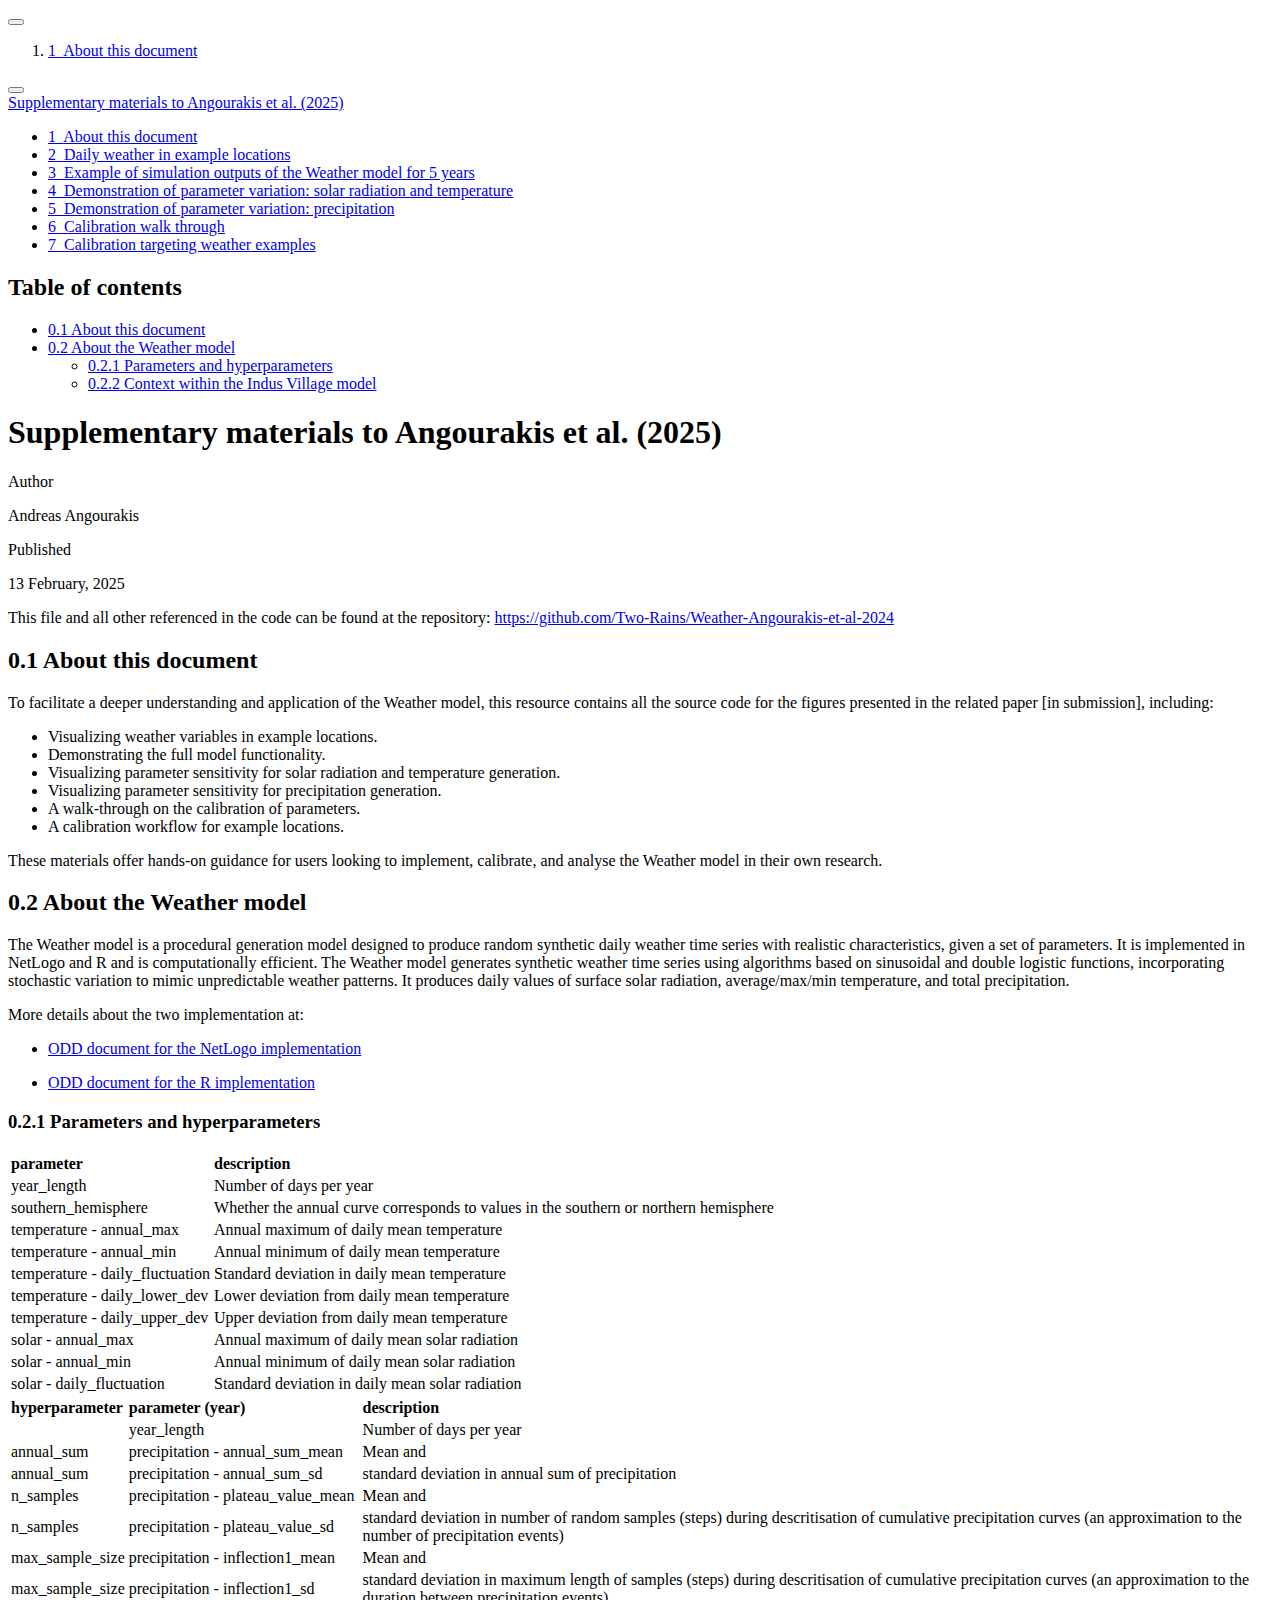
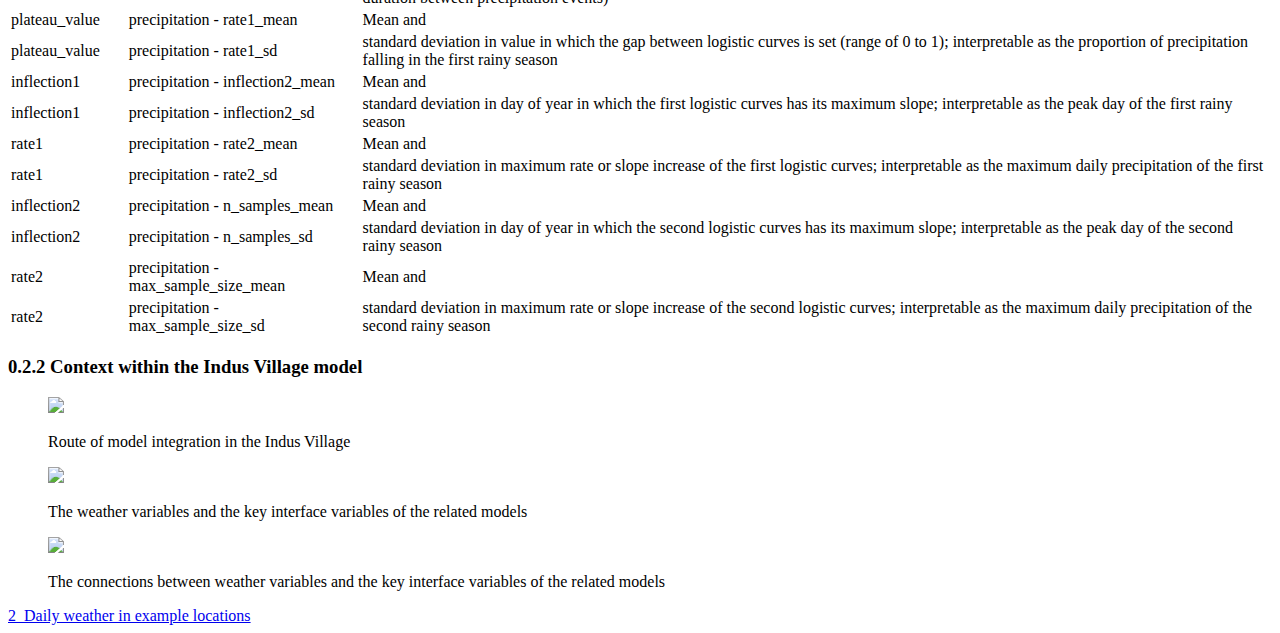
==== index.html @ 5a53f9b8 "Built site for gh-pages" ====
<!DOCTYPE html>
<html xmlns="http://www.w3.org/1999/xhtml" lang="en" xml:lang="en"><head>

<meta charset="utf-8">
<meta name="generator" content="quarto-1.4.550">

<meta name="viewport" content="width=device-width, initial-scale=1.0, user-scalable=yes">

<meta name="author" content="Andreas Angourakis">

<title>Supplementary materials to Angourakis et al.&nbsp;(2025)</title>
<style>
code{white-space: pre-wrap;}
span.smallcaps{font-variant: small-caps;}
div.columns{display: flex; gap: min(4vw, 1.5em);}
div.column{flex: auto; overflow-x: auto;}
div.hanging-indent{margin-left: 1.5em; text-indent: -1.5em;}
ul.task-list{list-style: none;}
ul.task-list li input[type="checkbox"] {
  width: 0.8em;
  margin: 0 0.8em 0.2em -1em; /* quarto-specific, see https://github.com/quarto-dev/quarto-cli/issues/4556 */ 
  vertical-align: middle;
}
</style>


<script src="site_libs/quarto-nav/quarto-nav.js"></script>
<script src="site_libs/quarto-nav/headroom.min.js"></script>
<script src="site_libs/clipboard/clipboard.min.js"></script>
<script src="site_libs/quarto-search/autocomplete.umd.js"></script>
<script src="site_libs/quarto-search/fuse.min.js"></script>
<script src="site_libs/quarto-search/quarto-search.js"></script>
<meta name="quarto:offset" content="./">
<link href="./weather-examples.html" rel="next">
<script src="site_libs/quarto-html/quarto.js"></script>
<script src="site_libs/quarto-html/popper.min.js"></script>
<script src="site_libs/quarto-html/tippy.umd.min.js"></script>
<script src="site_libs/quarto-html/anchor.min.js"></script>
<link href="site_libs/quarto-html/tippy.css" rel="stylesheet">
<link href="site_libs/quarto-html/quarto-syntax-highlighting.css" rel="stylesheet" id="quarto-text-highlighting-styles">
<script src="site_libs/bootstrap/bootstrap.min.js"></script>
<link href="site_libs/bootstrap/bootstrap-icons.css" rel="stylesheet">
<link href="site_libs/bootstrap/bootstrap.min.css" rel="stylesheet" id="quarto-bootstrap" data-mode="light">
<script id="quarto-search-options" type="application/json">{
  "location": "sidebar",
  "copy-button": false,
  "collapse-after": 3,
  "panel-placement": "start",
  "type": "textbox",
  "limit": 50,
  "keyboard-shortcut": [
    "f",
    "/",
    "s"
  ],
  "show-item-context": false,
  "language": {
    "search-no-results-text": "No results",
    "search-matching-documents-text": "matching documents",
    "search-copy-link-title": "Copy link to search",
    "search-hide-matches-text": "Hide additional matches",
    "search-more-match-text": "more match in this document",
    "search-more-matches-text": "more matches in this document",
    "search-clear-button-title": "Clear",
    "search-text-placeholder": "",
    "search-detached-cancel-button-title": "Cancel",
    "search-submit-button-title": "Submit",
    "search-label": "Search"
  }
}</script>


</head>

<body class="nav-sidebar floating">

<div id="quarto-search-results"></div>
  <header id="quarto-header" class="headroom fixed-top">
  <nav class="quarto-secondary-nav">
    <div class="container-fluid d-flex">
      <button type="button" class="quarto-btn-toggle btn" data-bs-toggle="collapse" data-bs-target=".quarto-sidebar-collapse-item" aria-controls="quarto-sidebar" aria-expanded="false" aria-label="Toggle sidebar navigation" onclick="if (window.quartoToggleHeadroom) { window.quartoToggleHeadroom(); }">
        <i class="bi bi-layout-text-sidebar-reverse"></i>
      </button>
        <nav class="quarto-page-breadcrumbs" aria-label="breadcrumb"><ol class="breadcrumb"><li class="breadcrumb-item"><a href="./index.html"><span class="chapter-number">1</span>&nbsp; <span class="chapter-title">About this document</span></a></li></ol></nav>
        <a class="flex-grow-1" role="button" data-bs-toggle="collapse" data-bs-target=".quarto-sidebar-collapse-item" aria-controls="quarto-sidebar" aria-expanded="false" aria-label="Toggle sidebar navigation" onclick="if (window.quartoToggleHeadroom) { window.quartoToggleHeadroom(); }">      
        </a>
      <button type="button" class="btn quarto-search-button" aria-label="" onclick="window.quartoOpenSearch();">
        <i class="bi bi-search"></i>
      </button>
    </div>
  </nav>
</header>
<!-- content -->
<div id="quarto-content" class="quarto-container page-columns page-rows-contents page-layout-article">
<!-- sidebar -->
  <nav id="quarto-sidebar" class="sidebar collapse collapse-horizontal quarto-sidebar-collapse-item sidebar-navigation floating overflow-auto">
    <div class="pt-lg-2 mt-2 text-left sidebar-header">
    <div class="sidebar-title mb-0 py-0">
      <a href="./">Supplementary materials to Angourakis et al.&nbsp;(2025)</a> 
    </div>
      </div>
        <div class="mt-2 flex-shrink-0 align-items-center">
        <div class="sidebar-search">
        <div id="quarto-search" class="" title="Search"></div>
        </div>
        </div>
    <div class="sidebar-menu-container"> 
    <ul class="list-unstyled mt-1">
        <li class="sidebar-item">
  <div class="sidebar-item-container"> 
  <a href="./index.html" class="sidebar-item-text sidebar-link active">
 <span class="menu-text"><span class="chapter-number">1</span>&nbsp; <span class="chapter-title">About this document</span></span></a>
  </div>
</li>
        <li class="sidebar-item">
  <div class="sidebar-item-container"> 
  <a href="./weather-examples.html" class="sidebar-item-text sidebar-link">
 <span class="menu-text"><span class="chapter-number">2</span>&nbsp; <span class="chapter-title">Daily weather in example locations</span></span></a>
  </div>
</li>
        <li class="sidebar-item">
  <div class="sidebar-item-container"> 
  <a href="./full-model-example.html" class="sidebar-item-text sidebar-link">
 <span class="menu-text"><span class="chapter-number">3</span>&nbsp; <span class="chapter-title">Example of simulation outputs of the Weather model for 5 years</span></span></a>
  </div>
</li>
        <li class="sidebar-item">
  <div class="sidebar-item-container"> 
  <a href="./annual-sinusoid-curve-parameters.html" class="sidebar-item-text sidebar-link">
 <span class="menu-text"><span class="chapter-number">4</span>&nbsp; <span class="chapter-title">Demonstration of parameter variation: solar radiation and temperature</span></span></a>
  </div>
</li>
        <li class="sidebar-item">
  <div class="sidebar-item-container"> 
  <a href="./precipitation-parameters.html" class="sidebar-item-text sidebar-link">
 <span class="menu-text"><span class="chapter-number">5</span>&nbsp; <span class="chapter-title">Demonstration of parameter variation: precipitation</span></span></a>
  </div>
</li>
        <li class="sidebar-item">
  <div class="sidebar-item-container"> 
  <a href="./walkthrough-attempts.html" class="sidebar-item-text sidebar-link">
 <span class="menu-text"><span class="chapter-number">6</span>&nbsp; <span class="chapter-title">Calibration walk through</span></span></a>
  </div>
</li>
        <li class="sidebar-item">
  <div class="sidebar-item-container"> 
  <a href="./best-shot.html" class="sidebar-item-text sidebar-link">
 <span class="menu-text"><span class="chapter-number">7</span>&nbsp; <span class="chapter-title">Calibration targeting weather examples</span></span></a>
  </div>
</li>
    </ul>
    </div>
</nav>
<div id="quarto-sidebar-glass" class="quarto-sidebar-collapse-item" data-bs-toggle="collapse" data-bs-target=".quarto-sidebar-collapse-item"></div>
<!-- margin-sidebar -->
    <div id="quarto-margin-sidebar" class="sidebar margin-sidebar">
        <nav id="TOC" role="doc-toc" class="toc-active">
    <h2 id="toc-title">Table of contents</h2>
   
  <ul>
  <li><a href="#about-this-document" id="toc-about-this-document" class="nav-link active" data-scroll-target="#about-this-document"><span class="header-section-number">0.1</span> About this document</a></li>
  <li><a href="#about-the-weather-model" id="toc-about-the-weather-model" class="nav-link" data-scroll-target="#about-the-weather-model"><span class="header-section-number">0.2</span> About the Weather model</a>
  <ul class="collapse">
  <li><a href="#parameters-and-hyperparameters" id="toc-parameters-and-hyperparameters" class="nav-link" data-scroll-target="#parameters-and-hyperparameters"><span class="header-section-number">0.2.1</span> Parameters and hyperparameters</a></li>
  <li><a href="#context-within-the-indus-village-model" id="toc-context-within-the-indus-village-model" class="nav-link" data-scroll-target="#context-within-the-indus-village-model"><span class="header-section-number">0.2.2</span> Context within the Indus Village model</a></li>
  </ul></li>
  </ul>
</nav>
    </div>
<!-- main -->
<main class="content" id="quarto-document-content">

<header id="title-block-header" class="quarto-title-block default">
<div class="quarto-title">
<h1 class="title">Supplementary materials to Angourakis et al.&nbsp;(2025)</h1>
</div>



<div class="quarto-title-meta">

    <div>
    <div class="quarto-title-meta-heading">Author</div>
    <div class="quarto-title-meta-contents">
             <p>Andreas Angourakis </p>
          </div>
  </div>
    
    <div>
    <div class="quarto-title-meta-heading">Published</div>
    <div class="quarto-title-meta-contents">
      <p class="date">13 February, 2025</p>
    </div>
  </div>
  
    
  </div>
  


</header>


<p>This file and all other referenced in the code can be found at the repository: <a href="https://github.com/Two-Rains/Weather-Angourakis-et-al-2024" class="uri">https://github.com/Two-Rains/Weather-Angourakis-et-al-2024</a></p>
<section id="about-this-document" class="level2" data-number="0.1">
<h2 data-number="0.1" class="anchored" data-anchor-id="about-this-document"><span class="header-section-number">0.1</span> About this document</h2>
<p>To facilitate a deeper understanding and application of the Weather model, this resource contains all the source code for the figures presented in the related paper [in submission], including:</p>
<ul>
<li>Visualizing weather variables in example locations.</li>
<li>Demonstrating the full model functionality.</li>
<li>Visualizing parameter sensitivity for solar radiation and temperature generation.</li>
<li>Visualizing parameter sensitivity for precipitation generation.</li>
<li>A walk-through on the calibration of parameters.</li>
<li>A calibration workflow for example locations.</li>
</ul>
<p>These materials offer hands-on guidance for users looking to implement, calibrate, and analyse the Weather model in their own research.</p>
</section>
<section id="about-the-weather-model" class="level2" data-number="0.2">
<h2 data-number="0.2" class="anchored" data-anchor-id="about-the-weather-model"><span class="header-section-number">0.2</span> About the Weather model</h2>
<p>The Weather model is a procedural generation model designed to produce random synthetic daily weather time series with realistic characteristics, given a set of parameters. It is implemented in NetLogo and R and is computationally efficient. The Weather model generates synthetic weather time series using algorithms based on sinusoidal and double logistic functions, incorporating stochastic variation to mimic unpredictable weather patterns. It produces daily values of surface solar radiation, average/max/min temperature, and total precipitation.</p>
<p>More details about the two implementation at:</p>
<ul>
<li><p><a href="netlogo/ODD-netlogo.md">ODD document for the NetLogo implementation</a></p></li>
<li><p><a href="source/ODD-R.md">ODD document for the R implementation</a></p></li>
</ul>
<section id="parameters-and-hyperparameters" class="level3" data-number="0.2.1">
<h3 data-number="0.2.1" class="anchored" data-anchor-id="parameters-and-hyperparameters"><span class="header-section-number">0.2.1</span> Parameters and hyperparameters</h3>
<div class="cell">
<div class="cell-output-display">
<div>
<table data-quarto-postprocess="true" class="table table-sm table-striped small">
<thead>
<tr class="header">
<th style="text-align: left;" data-quarto-table-cell-role="th">parameter</th>
<th style="text-align: left;" data-quarto-table-cell-role="th">description</th>
</tr>
</thead>
<tbody>
<tr class="odd">
<td style="text-align: left;">year_length</td>
<td style="text-align: left;">Number of days per year</td>
</tr>
<tr class="even">
<td style="text-align: left;">southern_hemisphere</td>
<td style="text-align: left;">Whether the annual curve corresponds to values in the southern or northern hemisphere</td>
</tr>
<tr class="odd">
<td style="text-align: left;">temperature - annual_max</td>
<td style="text-align: left;">Annual maximum of daily mean temperature</td>
</tr>
<tr class="even">
<td style="text-align: left;">temperature - annual_min</td>
<td style="text-align: left;">Annual minimum of daily mean temperature</td>
</tr>
<tr class="odd">
<td style="text-align: left;">temperature - daily_fluctuation</td>
<td style="text-align: left;">Standard deviation in daily mean temperature</td>
</tr>
<tr class="even">
<td style="text-align: left;">temperature - daily_lower_dev</td>
<td style="text-align: left;">Lower deviation from daily mean temperature</td>
</tr>
<tr class="odd">
<td style="text-align: left;">temperature - daily_upper_dev</td>
<td style="text-align: left;">Upper deviation from daily mean temperature</td>
</tr>
<tr class="even">
<td style="text-align: left;">solar - annual_max</td>
<td style="text-align: left;">Annual maximum of daily mean solar radiation</td>
</tr>
<tr class="odd">
<td style="text-align: left;">solar - annual_min</td>
<td style="text-align: left;">Annual minimum of daily mean solar radiation</td>
</tr>
<tr class="even">
<td style="text-align: left;">solar - daily_fluctuation</td>
<td style="text-align: left;">Standard deviation in daily mean solar radiation</td>
</tr>
</tbody>
</table>


</div>
</div>
</div>
<div class="cell">
<div class="cell-output-display">
<div>
<table data-quarto-postprocess="true" class="table table-sm table-striped small">
<thead>
<tr class="header">
<th style="text-align: left;" data-quarto-table-cell-role="th">hyperparameter</th>
<th style="text-align: left;" data-quarto-table-cell-role="th">parameter (year)</th>
<th style="text-align: left;" data-quarto-table-cell-role="th">description</th>
</tr>
</thead>
<tbody>
<tr class="odd">
<td style="text-align: left;"></td>
<td style="text-align: left;">year_length</td>
<td style="text-align: left;">Number of days per year</td>
</tr>
<tr class="even">
<td style="text-align: left;">annual_sum</td>
<td style="text-align: left;">precipitation - annual_sum_mean</td>
<td style="text-align: left;">Mean and</td>
</tr>
<tr class="odd">
<td style="text-align: left;">annual_sum</td>
<td style="text-align: left;">precipitation - annual_sum_sd</td>
<td style="text-align: left;">standard deviation in annual sum of precipitation</td>
</tr>
<tr class="even">
<td style="text-align: left;">n_samples</td>
<td style="text-align: left;">precipitation - plateau_value_mean</td>
<td style="text-align: left;">Mean and</td>
</tr>
<tr class="odd">
<td style="text-align: left;">n_samples</td>
<td style="text-align: left;">precipitation - plateau_value_sd</td>
<td style="text-align: left;">standard deviation in number of random samples (steps) during descritisation of cumulative precipitation curves (an approximation to the number of precipitation events)</td>
</tr>
<tr class="even">
<td style="text-align: left;">max_sample_size</td>
<td style="text-align: left;">precipitation - inflection1_mean</td>
<td style="text-align: left;">Mean and</td>
</tr>
<tr class="odd">
<td style="text-align: left;">max_sample_size</td>
<td style="text-align: left;">precipitation - inflection1_sd</td>
<td style="text-align: left;">standard deviation in maximum length of samples (steps) during descritisation of cumulative precipitation curves (an approximation to the duration between precipitation events)</td>
</tr>
<tr class="even">
<td style="text-align: left;">plateau_value</td>
<td style="text-align: left;">precipitation - rate1_mean</td>
<td style="text-align: left;">Mean and</td>
</tr>
<tr class="odd">
<td style="text-align: left;">plateau_value</td>
<td style="text-align: left;">precipitation - rate1_sd</td>
<td style="text-align: left;">standard deviation in value in which the gap between logistic curves is set (range of 0 to 1); interpretable as the proportion of precipitation falling in the first rainy season</td>
</tr>
<tr class="even">
<td style="text-align: left;">inflection1</td>
<td style="text-align: left;">precipitation - inflection2_mean</td>
<td style="text-align: left;">Mean and</td>
</tr>
<tr class="odd">
<td style="text-align: left;">inflection1</td>
<td style="text-align: left;">precipitation - inflection2_sd</td>
<td style="text-align: left;">standard deviation in day of year in which the first logistic curves has its maximum slope; interpretable as the peak day of the first rainy season</td>
</tr>
<tr class="even">
<td style="text-align: left;">rate1</td>
<td style="text-align: left;">precipitation - rate2_mean</td>
<td style="text-align: left;">Mean and</td>
</tr>
<tr class="odd">
<td style="text-align: left;">rate1</td>
<td style="text-align: left;">precipitation - rate2_sd</td>
<td style="text-align: left;">standard deviation in maximum rate or slope increase of the first logistic curves; interpretable as the maximum daily precipitation of the first rainy season</td>
</tr>
<tr class="even">
<td style="text-align: left;">inflection2</td>
<td style="text-align: left;">precipitation - n_samples_mean</td>
<td style="text-align: left;">Mean and</td>
</tr>
<tr class="odd">
<td style="text-align: left;">inflection2</td>
<td style="text-align: left;">precipitation - n_samples_sd</td>
<td style="text-align: left;">standard deviation in day of year in which the second logistic curves has its maximum slope; interpretable as the peak day of the second rainy season</td>
</tr>
<tr class="even">
<td style="text-align: left;">rate2</td>
<td style="text-align: left;">precipitation - max_sample_size_mean</td>
<td style="text-align: left;">Mean and</td>
</tr>
<tr class="odd">
<td style="text-align: left;">rate2</td>
<td style="text-align: left;">precipitation - max_sample_size_sd</td>
<td style="text-align: left;">standard deviation in maximum rate or slope increase of the second logistic curves; interpretable as the maximum daily precipitation of the second rainy season</td>
</tr>
</tbody>
</table>


</div>
</div>
</div>
</section>
<section id="context-within-the-indus-village-model" class="level3" data-number="0.2.2">
<h3 data-number="0.2.2" class="anchored" data-anchor-id="context-within-the-indus-village-model"><span class="header-section-number">0.2.2</span> Context within the Indus Village model</h3>
<div class="quarto-figure quarto-figure-center">
<figure class="figure">
<p><img src="diagram/RoadMapSoFar_2024-07.png" class="img-fluid figure-img"></p>
<figcaption>Route of model integration in the Indus Village</figcaption>
</figure>
</div>
<div class="quarto-figure quarto-figure-center">
<figure class="figure">
<p><img src="diagram/Weather-LandCrop-links_v2.png" class="img-fluid figure-img"></p>
<figcaption>The weather variables and the key interface variables of the related models</figcaption>
</figure>
</div>
<div class="quarto-figure quarto-figure-center">
<figure class="figure">
<p><img src="diagram/Weather-LandCrop-links.png" class="img-fluid figure-img"></p>
<figcaption>The connections between weather variables and the key interface variables of the related models</figcaption>
</figure>
</div>


</section>
</section>

</main> <!-- /main -->
<script id="quarto-html-after-body" type="application/javascript">
window.document.addEventListener("DOMContentLoaded", function (event) {
  const toggleBodyColorMode = (bsSheetEl) => {
    const mode = bsSheetEl.getAttribute("data-mode");
    const bodyEl = window.document.querySelector("body");
    if (mode === "dark") {
      bodyEl.classList.add("quarto-dark");
      bodyEl.classList.remove("quarto-light");
    } else {
      bodyEl.classList.add("quarto-light");
      bodyEl.classList.remove("quarto-dark");
    }
  }
  const toggleBodyColorPrimary = () => {
    const bsSheetEl = window.document.querySelector("link#quarto-bootstrap");
    if (bsSheetEl) {
      toggleBodyColorMode(bsSheetEl);
    }
  }
  toggleBodyColorPrimary();  
  const icon = "";
  const anchorJS = new window.AnchorJS();
  anchorJS.options = {
    placement: 'right',
    icon: icon
  };
  anchorJS.add('.anchored');
  const isCodeAnnotation = (el) => {
    for (const clz of el.classList) {
      if (clz.startsWith('code-annotation-')) {                     
        return true;
      }
    }
    return false;
  }
  const clipboard = new window.ClipboardJS('.code-copy-button', {
    text: function(trigger) {
      const codeEl = trigger.previousElementSibling.cloneNode(true);
      for (const childEl of codeEl.children) {
        if (isCodeAnnotation(childEl)) {
          childEl.remove();
        }
      }
      return codeEl.innerText;
    }
  });
  clipboard.on('success', function(e) {
    // button target
    const button = e.trigger;
    // don't keep focus
    button.blur();
    // flash "checked"
    button.classList.add('code-copy-button-checked');
    var currentTitle = button.getAttribute("title");
    button.setAttribute("title", "Copied!");
    let tooltip;
    if (window.bootstrap) {
      button.setAttribute("data-bs-toggle", "tooltip");
      button.setAttribute("data-bs-placement", "left");
      button.setAttribute("data-bs-title", "Copied!");
      tooltip = new bootstrap.Tooltip(button, 
        { trigger: "manual", 
          customClass: "code-copy-button-tooltip",
          offset: [0, -8]});
      tooltip.show();    
    }
    setTimeout(function() {
      if (tooltip) {
        tooltip.hide();
        button.removeAttribute("data-bs-title");
        button.removeAttribute("data-bs-toggle");
        button.removeAttribute("data-bs-placement");
      }
      button.setAttribute("title", currentTitle);
      button.classList.remove('code-copy-button-checked');
    }, 1000);
    // clear code selection
    e.clearSelection();
  });
  function tippyHover(el, contentFn, onTriggerFn, onUntriggerFn) {
    const config = {
      allowHTML: true,
      maxWidth: 500,
      delay: 100,
      arrow: false,
      appendTo: function(el) {
          return el.parentElement;
      },
      interactive: true,
      interactiveBorder: 10,
      theme: 'quarto',
      placement: 'bottom-start',
    };
    if (contentFn) {
      config.content = contentFn;
    }
    if (onTriggerFn) {
      config.onTrigger = onTriggerFn;
    }
    if (onUntriggerFn) {
      config.onUntrigger = onUntriggerFn;
    }
    window.tippy(el, config); 
  }
  const noterefs = window.document.querySelectorAll('a[role="doc-noteref"]');
  for (var i=0; i<noterefs.length; i++) {
    const ref = noterefs[i];
    tippyHover(ref, function() {
      // use id or data attribute instead here
      let href = ref.getAttribute('data-footnote-href') || ref.getAttribute('href');
      try { href = new URL(href).hash; } catch {}
      const id = href.replace(/^#\/?/, "");
      const note = window.document.getElementById(id);
      return note.innerHTML;
    });
  }
  const xrefs = window.document.querySelectorAll('a.quarto-xref');
  const processXRef = (id, note) => {
    // Strip column container classes
    const stripColumnClz = (el) => {
      el.classList.remove("page-full", "page-columns");
      if (el.children) {
        for (const child of el.children) {
          stripColumnClz(child);
        }
      }
    }
    stripColumnClz(note)
    if (id === null || id.startsWith('sec-')) {
      // Special case sections, only their first couple elements
      const container = document.createElement("div");
      if (note.children && note.children.length > 2) {
        container.appendChild(note.children[0].cloneNode(true));
        for (let i = 1; i < note.children.length; i++) {
          const child = note.children[i];
          if (child.tagName === "P" && child.innerText === "") {
            continue;
          } else {
            container.appendChild(child.cloneNode(true));
            break;
          }
        }
        if (window.Quarto?.typesetMath) {
          window.Quarto.typesetMath(container);
        }
        return container.innerHTML
      } else {
        if (window.Quarto?.typesetMath) {
          window.Quarto.typesetMath(note);
        }
        return note.innerHTML;
      }
    } else {
      // Remove any anchor links if they are present
      const anchorLink = note.querySelector('a.anchorjs-link');
      if (anchorLink) {
        anchorLink.remove();
      }
      if (window.Quarto?.typesetMath) {
        window.Quarto.typesetMath(note);
      }
      // TODO in 1.5, we should make sure this works without a callout special case
      if (note.classList.contains("callout")) {
        return note.outerHTML;
      } else {
        return note.innerHTML;
      }
    }
  }
  for (var i=0; i<xrefs.length; i++) {
    const xref = xrefs[i];
    tippyHover(xref, undefined, function(instance) {
      instance.disable();
      let url = xref.getAttribute('href');
      let hash = undefined; 
      if (url.startsWith('#')) {
        hash = url;
      } else {
        try { hash = new URL(url).hash; } catch {}
      }
      if (hash) {
        const id = hash.replace(/^#\/?/, "");
        const note = window.document.getElementById(id);
        if (note !== null) {
          try {
            const html = processXRef(id, note.cloneNode(true));
            instance.setContent(html);
          } finally {
            instance.enable();
            instance.show();
          }
        } else {
          // See if we can fetch this
          fetch(url.split('#')[0])
          .then(res => res.text())
          .then(html => {
            const parser = new DOMParser();
            const htmlDoc = parser.parseFromString(html, "text/html");
            const note = htmlDoc.getElementById(id);
            if (note !== null) {
              const html = processXRef(id, note);
              instance.setContent(html);
            } 
          }).finally(() => {
            instance.enable();
            instance.show();
          });
        }
      } else {
        // See if we can fetch a full url (with no hash to target)
        // This is a special case and we should probably do some content thinning / targeting
        fetch(url)
        .then(res => res.text())
        .then(html => {
          const parser = new DOMParser();
          const htmlDoc = parser.parseFromString(html, "text/html");
          const note = htmlDoc.querySelector('main.content');
          if (note !== null) {
            // This should only happen for chapter cross references
            // (since there is no id in the URL)
            // remove the first header
            if (note.children.length > 0 && note.children[0].tagName === "HEADER") {
              note.children[0].remove();
            }
            const html = processXRef(null, note);
            instance.setContent(html);
          } 
        }).finally(() => {
          instance.enable();
          instance.show();
        });
      }
    }, function(instance) {
    });
  }
      let selectedAnnoteEl;
      const selectorForAnnotation = ( cell, annotation) => {
        let cellAttr = 'data-code-cell="' + cell + '"';
        let lineAttr = 'data-code-annotation="' +  annotation + '"';
        const selector = 'span[' + cellAttr + '][' + lineAttr + ']';
        return selector;
      }
      const selectCodeLines = (annoteEl) => {
        const doc = window.document;
        const targetCell = annoteEl.getAttribute("data-target-cell");
        const targetAnnotation = annoteEl.getAttribute("data-target-annotation");
        const annoteSpan = window.document.querySelector(selectorForAnnotation(targetCell, targetAnnotation));
        const lines = annoteSpan.getAttribute("data-code-lines").split(",");
        const lineIds = lines.map((line) => {
          return targetCell + "-" + line;
        })
        let top = null;
        let height = null;
        let parent = null;
        if (lineIds.length > 0) {
            //compute the position of the single el (top and bottom and make a div)
            const el = window.document.getElementById(lineIds[0]);
            top = el.offsetTop;
            height = el.offsetHeight;
            parent = el.parentElement.parentElement;
          if (lineIds.length > 1) {
            const lastEl = window.document.getElementById(lineIds[lineIds.length - 1]);
            const bottom = lastEl.offsetTop + lastEl.offsetHeight;
            height = bottom - top;
          }
          if (top !== null && height !== null && parent !== null) {
            // cook up a div (if necessary) and position it 
            let div = window.document.getElementById("code-annotation-line-highlight");
            if (div === null) {
              div = window.document.createElement("div");
              div.setAttribute("id", "code-annotation-line-highlight");
              div.style.position = 'absolute';
              parent.appendChild(div);
            }
            div.style.top = top - 2 + "px";
            div.style.height = height + 4 + "px";
            div.style.left = 0;
            let gutterDiv = window.document.getElementById("code-annotation-line-highlight-gutter");
            if (gutterDiv === null) {
              gutterDiv = window.document.createElement("div");
              gutterDiv.setAttribute("id", "code-annotation-line-highlight-gutter");
              gutterDiv.style.position = 'absolute';
              const codeCell = window.document.getElementById(targetCell);
              const gutter = codeCell.querySelector('.code-annotation-gutter');
              gutter.appendChild(gutterDiv);
            }
            gutterDiv.style.top = top - 2 + "px";
            gutterDiv.style.height = height + 4 + "px";
          }
          selectedAnnoteEl = annoteEl;
        }
      };
      const unselectCodeLines = () => {
        const elementsIds = ["code-annotation-line-highlight", "code-annotation-line-highlight-gutter"];
        elementsIds.forEach((elId) => {
          const div = window.document.getElementById(elId);
          if (div) {
            div.remove();
          }
        });
        selectedAnnoteEl = undefined;
      };
        // Handle positioning of the toggle
    window.addEventListener(
      "resize",
      throttle(() => {
        elRect = undefined;
        if (selectedAnnoteEl) {
          selectCodeLines(selectedAnnoteEl);
        }
      }, 10)
    );
    function throttle(fn, ms) {
    let throttle = false;
    let timer;
      return (...args) => {
        if(!throttle) { // first call gets through
            fn.apply(this, args);
            throttle = true;
        } else { // all the others get throttled
            if(timer) clearTimeout(timer); // cancel #2
            timer = setTimeout(() => {
              fn.apply(this, args);
              timer = throttle = false;
            }, ms);
        }
      };
    }
      // Attach click handler to the DT
      const annoteDls = window.document.querySelectorAll('dt[data-target-cell]');
      for (const annoteDlNode of annoteDls) {
        annoteDlNode.addEventListener('click', (event) => {
          const clickedEl = event.target;
          if (clickedEl !== selectedAnnoteEl) {
            unselectCodeLines();
            const activeEl = window.document.querySelector('dt[data-target-cell].code-annotation-active');
            if (activeEl) {
              activeEl.classList.remove('code-annotation-active');
            }
            selectCodeLines(clickedEl);
            clickedEl.classList.add('code-annotation-active');
          } else {
            // Unselect the line
            unselectCodeLines();
            clickedEl.classList.remove('code-annotation-active');
          }
        });
      }
  const findCites = (el) => {
    const parentEl = el.parentElement;
    if (parentEl) {
      const cites = parentEl.dataset.cites;
      if (cites) {
        return {
          el,
          cites: cites.split(' ')
        };
      } else {
        return findCites(el.parentElement)
      }
    } else {
      return undefined;
    }
  };
  var bibliorefs = window.document.querySelectorAll('a[role="doc-biblioref"]');
  for (var i=0; i<bibliorefs.length; i++) {
    const ref = bibliorefs[i];
    const citeInfo = findCites(ref);
    if (citeInfo) {
      tippyHover(citeInfo.el, function() {
        var popup = window.document.createElement('div');
        citeInfo.cites.forEach(function(cite) {
          var citeDiv = window.document.createElement('div');
          citeDiv.classList.add('hanging-indent');
          citeDiv.classList.add('csl-entry');
          var biblioDiv = window.document.getElementById('ref-' + cite);
          if (biblioDiv) {
            citeDiv.innerHTML = biblioDiv.innerHTML;
          }
          popup.appendChild(citeDiv);
        });
        return popup.innerHTML;
      });
    }
  }
});
</script>
<nav class="page-navigation">
  <div class="nav-page nav-page-previous">
  </div>
  <div class="nav-page nav-page-next">
      <a href="./weather-examples.html" class="pagination-link" aria-label="Daily weather in example locations">
        <span class="nav-page-text"><span class="chapter-number">2</span>&nbsp; <span class="chapter-title">Daily weather in example locations</span></span> <i class="bi bi-arrow-right-short"></i>
      </a>
  </div>
</nav>
</div> <!-- /content -->




</body></html>
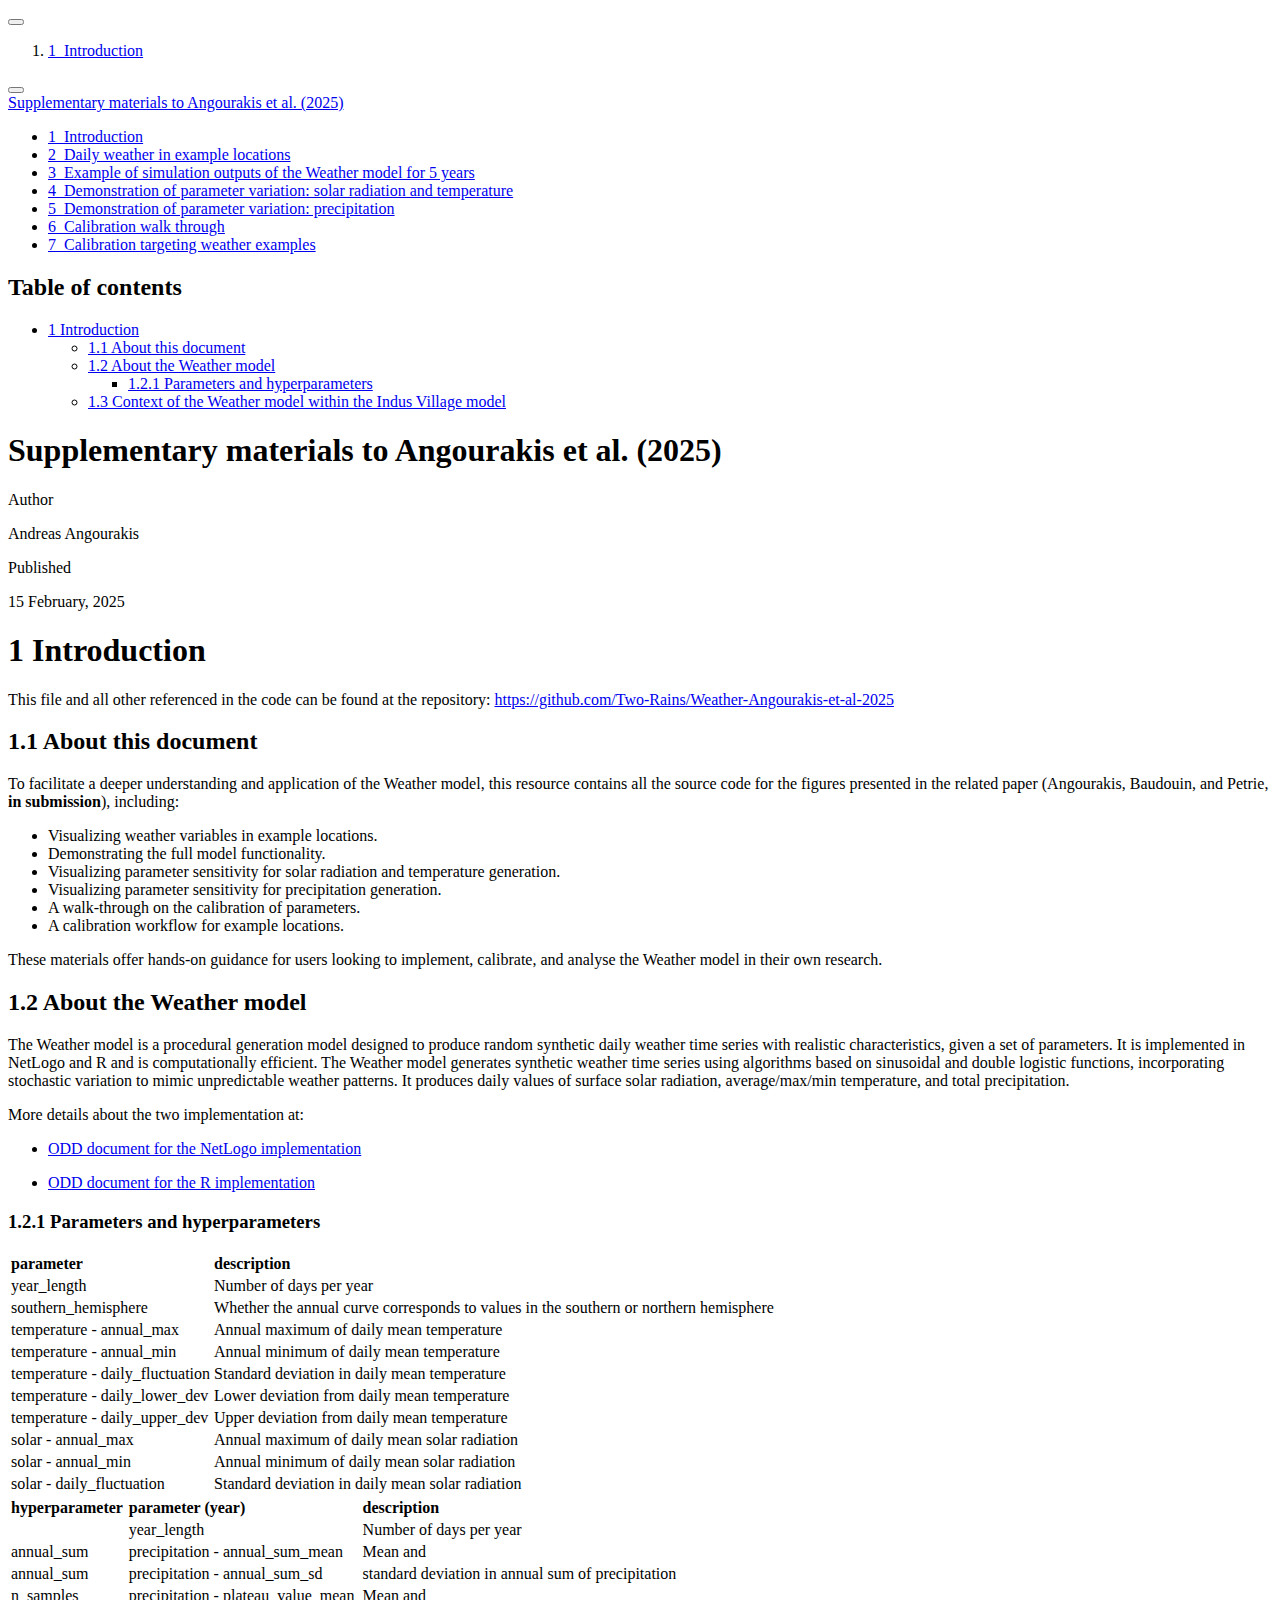
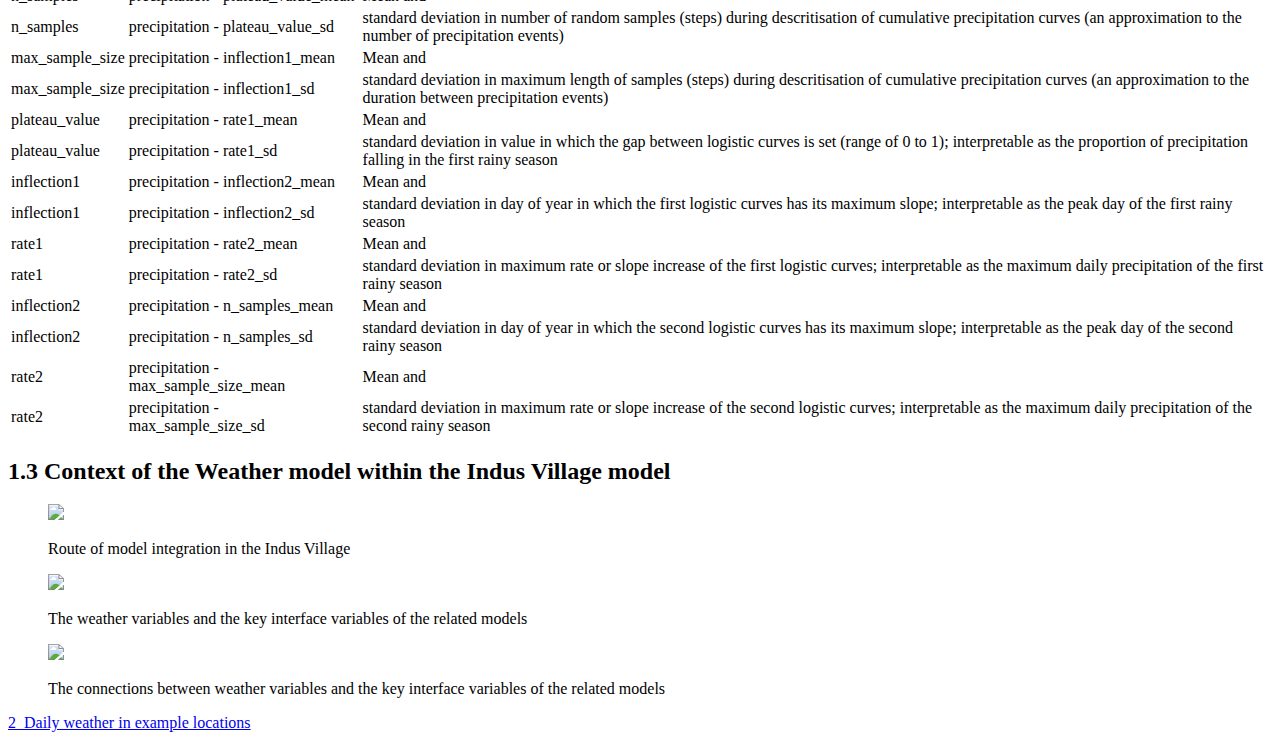
==== commit 0fe18c5f: "Built site for gh-pages" ====
--- a/index.html
+++ b/index.html
@@ -81,7 +81,7 @@
       <button type="button" class="quarto-btn-toggle btn" data-bs-toggle="collapse" data-bs-target=".quarto-sidebar-collapse-item" aria-controls="quarto-sidebar" aria-expanded="false" aria-label="Toggle sidebar navigation" onclick="if (window.quartoToggleHeadroom) { window.quartoToggleHeadroom(); }">
         <i class="bi bi-layout-text-sidebar-reverse"></i>
       </button>
-        <nav class="quarto-page-breadcrumbs" aria-label="breadcrumb"><ol class="breadcrumb"><li class="breadcrumb-item"><a href="./index.html"><span class="chapter-number">1</span>&nbsp; <span class="chapter-title">About this document</span></a></li></ol></nav>
+        <nav class="quarto-page-breadcrumbs" aria-label="breadcrumb"><ol class="breadcrumb"><li class="breadcrumb-item"><a href="./index.html"><span class="chapter-number">1</span>&nbsp; <span class="chapter-title">Introduction</span></a></li></ol></nav>
         <a class="flex-grow-1" role="button" data-bs-toggle="collapse" data-bs-target=".quarto-sidebar-collapse-item" aria-controls="quarto-sidebar" aria-expanded="false" aria-label="Toggle sidebar navigation" onclick="if (window.quartoToggleHeadroom) { window.quartoToggleHeadroom(); }">      
         </a>
       <button type="button" class="btn quarto-search-button" aria-label="" onclick="window.quartoOpenSearch();">
@@ -109,7 +109,7 @@
         <li class="sidebar-item">
   <div class="sidebar-item-container"> 
   <a href="./index.html" class="sidebar-item-text sidebar-link active">
- <span class="menu-text"><span class="chapter-number">1</span>&nbsp; <span class="chapter-title">About this document</span></span></a>
+ <span class="menu-text"><span class="chapter-number">1</span>&nbsp; <span class="chapter-title">Introduction</span></span></a>
   </div>
 </li>
         <li class="sidebar-item">
@@ -158,11 +158,14 @@
     <h2 id="toc-title">Table of contents</h2>
    
   <ul>
-  <li><a href="#about-this-document" id="toc-about-this-document" class="nav-link active" data-scroll-target="#about-this-document"><span class="header-section-number">0.1</span> About this document</a></li>
-  <li><a href="#about-the-weather-model" id="toc-about-the-weather-model" class="nav-link" data-scroll-target="#about-the-weather-model"><span class="header-section-number">0.2</span> About the Weather model</a>
+  <li><a href="#introduction" id="toc-introduction" class="nav-link active" data-scroll-target="#introduction"><span class="header-section-number">1</span> Introduction</a>
   <ul class="collapse">
-  <li><a href="#parameters-and-hyperparameters" id="toc-parameters-and-hyperparameters" class="nav-link" data-scroll-target="#parameters-and-hyperparameters"><span class="header-section-number">0.2.1</span> Parameters and hyperparameters</a></li>
-  <li><a href="#context-within-the-indus-village-model" id="toc-context-within-the-indus-village-model" class="nav-link" data-scroll-target="#context-within-the-indus-village-model"><span class="header-section-number">0.2.2</span> Context within the Indus Village model</a></li>
+  <li><a href="#about-this-document" id="toc-about-this-document" class="nav-link" data-scroll-target="#about-this-document"><span class="header-section-number">1.1</span> About this document</a></li>
+  <li><a href="#about-the-weather-model" id="toc-about-the-weather-model" class="nav-link" data-scroll-target="#about-the-weather-model"><span class="header-section-number">1.2</span> About the Weather model</a>
+  <ul class="collapse">
+  <li><a href="#parameters-and-hyperparameters" id="toc-parameters-and-hyperparameters" class="nav-link" data-scroll-target="#parameters-and-hyperparameters"><span class="header-section-number">1.2.1</span> Parameters and hyperparameters</a></li>
+  </ul></li>
+  <li><a href="#context-of-the-weather-model-within-the-indus-village-model" id="toc-context-of-the-weather-model-within-the-indus-village-model" class="nav-link" data-scroll-target="#context-of-the-weather-model-within-the-indus-village-model"><span class="header-section-number">1.3</span> Context of the Weather model within the Indus Village model</a></li>
   </ul></li>
   </ul>
 </nav>
@@ -189,7 +192,7 @@
     <div>
     <div class="quarto-title-meta-heading">Published</div>
     <div class="quarto-title-meta-contents">
-      <p class="date">13 February, 2025</p>
+      <p class="date">15 February, 2025</p>
     </div>
   </div>
   
@@ -201,10 +204,12 @@
 </header>
 
 
-<p>This file and all other referenced in the code can be found at the repository: <a href="https://github.com/Two-Rains/Weather-Angourakis-et-al-2024" class="uri">https://github.com/Two-Rains/Weather-Angourakis-et-al-2024</a></p>
-<section id="about-this-document" class="level2" data-number="0.1">
-<h2 data-number="0.1" class="anchored" data-anchor-id="about-this-document"><span class="header-section-number">0.1</span> About this document</h2>
-<p>To facilitate a deeper understanding and application of the Weather model, this resource contains all the source code for the figures presented in the related paper [in submission], including:</p>
+<section id="introduction" class="level1" data-number="1">
+<h1 data-number="1"><span class="header-section-number">1</span> Introduction</h1>
+<p>This file and all other referenced in the code can be found at the repository: <a href="https://github.com/Two-Rains/Weather-Angourakis-et-al-2025" class="uri">https://github.com/Two-Rains/Weather-Angourakis-et-al-2025</a></p>
+<section id="about-this-document" class="level2" data-number="1.1">
+<h2 data-number="1.1" class="anchored" data-anchor-id="about-this-document"><span class="header-section-number">1.1</span> About this document</h2>
+<p>To facilitate a deeper understanding and application of the Weather model, this resource contains all the source code for the figures presented in the related paper (Angourakis, Baudouin, and Petrie, <strong>in submission</strong>), including:</p>
 <ul>
 <li>Visualizing weather variables in example locations.</li>
 <li>Demonstrating the full model functionality.</li>
@@ -215,16 +220,16 @@
 </ul>
 <p>These materials offer hands-on guidance for users looking to implement, calibrate, and analyse the Weather model in their own research.</p>
 </section>
-<section id="about-the-weather-model" class="level2" data-number="0.2">
-<h2 data-number="0.2" class="anchored" data-anchor-id="about-the-weather-model"><span class="header-section-number">0.2</span> About the Weather model</h2>
+<section id="about-the-weather-model" class="level2" data-number="1.2">
+<h2 data-number="1.2" class="anchored" data-anchor-id="about-the-weather-model"><span class="header-section-number">1.2</span> About the Weather model</h2>
 <p>The Weather model is a procedural generation model designed to produce random synthetic daily weather time series with realistic characteristics, given a set of parameters. It is implemented in NetLogo and R and is computationally efficient. The Weather model generates synthetic weather time series using algorithms based on sinusoidal and double logistic functions, incorporating stochastic variation to mimic unpredictable weather patterns. It produces daily values of surface solar radiation, average/max/min temperature, and total precipitation.</p>
 <p>More details about the two implementation at:</p>
 <ul>
 <li><p><a href="netlogo/ODD-netlogo.md">ODD document for the NetLogo implementation</a></p></li>
 <li><p><a href="source/ODD-R.md">ODD document for the R implementation</a></p></li>
 </ul>
-<section id="parameters-and-hyperparameters" class="level3" data-number="0.2.1">
-<h3 data-number="0.2.1" class="anchored" data-anchor-id="parameters-and-hyperparameters"><span class="header-section-number">0.2.1</span> Parameters and hyperparameters</h3>
+<section id="parameters-and-hyperparameters" class="level3" data-number="1.2.1">
+<h3 data-number="1.2.1" class="anchored" data-anchor-id="parameters-and-hyperparameters"><span class="header-section-number">1.2.1</span> Parameters and hyperparameters</h3>
 <div class="cell">
 <div class="cell-output-display">
 <div>
@@ -388,8 +393,9 @@
 </div>
 </div>
 </section>
-<section id="context-within-the-indus-village-model" class="level3" data-number="0.2.2">
-<h3 data-number="0.2.2" class="anchored" data-anchor-id="context-within-the-indus-village-model"><span class="header-section-number">0.2.2</span> Context within the Indus Village model</h3>
+</section>
+<section id="context-of-the-weather-model-within-the-indus-village-model" class="level2" data-number="1.3">
+<h2 data-number="1.3" class="anchored" data-anchor-id="context-of-the-weather-model-within-the-indus-village-model"><span class="header-section-number">1.3</span> Context of the Weather model within the Indus Village model</h2>
 <div class="quarto-figure quarto-figure-center">
 <figure class="figure">
 <p><img src="diagram/RoadMapSoFar_2024-07.png" class="img-fluid figure-img"></p>
